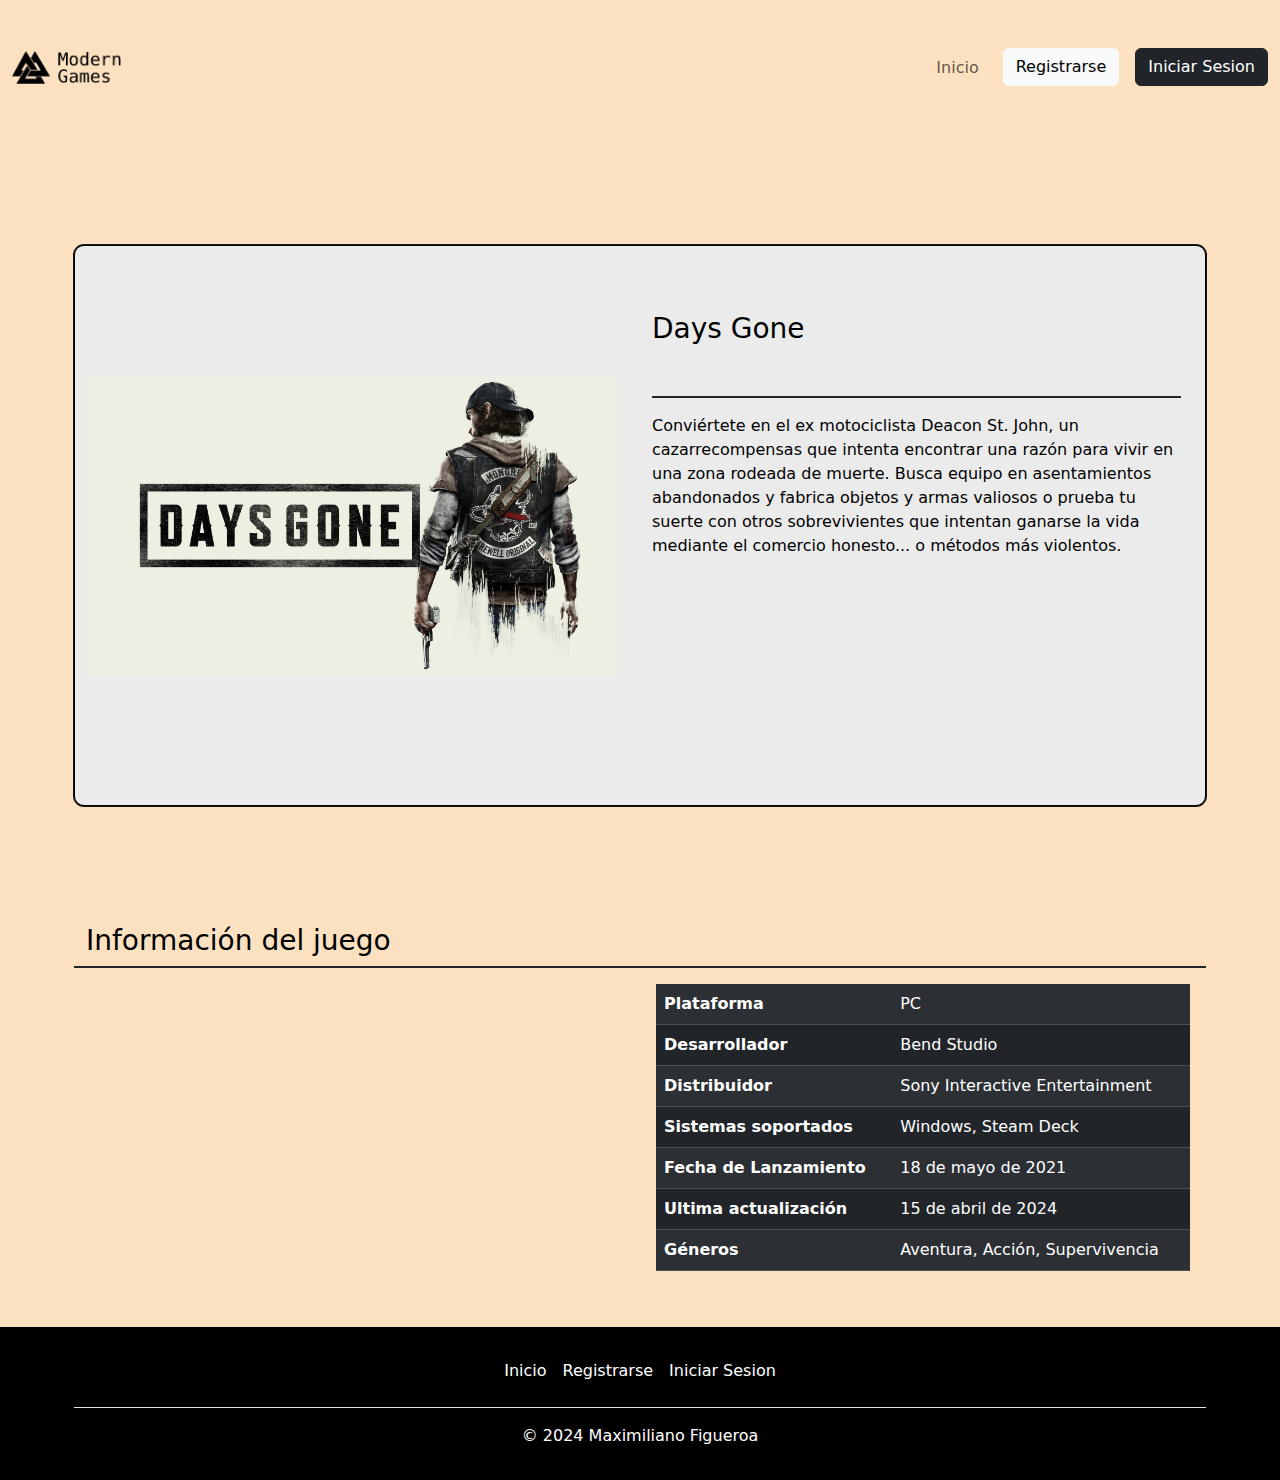
==== pages/detail.html @ 6735b516 "Initial commit" ====
<!DOCTYPE html>
<html lang="es">
    <head>
        <meta charset="UTF-8">
        <meta name="viewport" content="width=device-width, initial-scale=1.0">
        <title>Detalle</title>
        <link rel="shortcut icon" href="favicon.png" type="image/png">
        <link href="https://cdn.jsdelivr.net/npm/bootstrap@5.3.3/dist/css/bootstrap.min.css" rel="stylesheet" integrity="sha384-QWTKZyjpPEjISv5WaRU9OFeRpok6YctnYmDr5pNlyT2bRjXh0JMhjY6hW+ALEwIH" crossorigin="anonymous">
        <link rel="stylesheet" href="/css/styles.css">
    </head>
    <body>
        <header>
            <nav class="navbar navbar-expand-sm">
                <div class="container-fluid">
                    <a class="navbar-brand" href="/index.html">
                        <img src="/assets/img/logo.png" alt="logo" height="33" class="logoA">
                    </a>
                    <button class="navbar-toggler" type="button" data-bs-toggle="collapse" data-bs-target="#navbarNav"
                        aria-controls="navbarNav" aria-expanded="false" aria-label="Toggle navigation">
                        <span class="navbar-toggler-icon"></span>
                    </button>
                    <div class="collapse navbar-collapse justify-content-sm-end" id="navbarNav">
                        <ul class="navbar-nav">
                            <li class="nav-item mt-2 mt-sm-0">
                                <a class="nav-link" href="/index.html">Inicio</a>
                            </li>
                            <li class="nav-item mt-2 mb-3 my-sm-0 mx-sm-3">
                                <a class="btn btn-light" href="/pages/register.html">Registrarse</a>
                            </li>
                            <li class="nav-item">
                                <a class="btn btn-dark" href="/pages/login.html">Iniciar Sesion</a>
                            </li>
                        </ul>
                    </div>
                </div>
            </nav>
        </header>
        <main>
            <section class="container d-flex align-items-center pt-3 px-5 px-sm-3 detailSection">
                <div class="row flex-column flex-md-row detailContainer">
                    <div class="col d-flex align-items-center">
                        <img src="/assets/img/days-gone.jpg" alt="banner" class="img-fluid detailBanner">
                    </div>
                    <div class="col d-flex flex-column justify-content-center p-4">
                        <div class="h-25 d-flex align-items-center border-bottom border-dark border-2">
                            <h3>Days Gone</h3>
                        </div>
                        <div class="h-75 pt-3">
                            <p>Conviértete en el ex motociclista Deacon St. John, un cazarrecompensas que intenta encontrar una razón para vivir en una zona rodeada de muerte. Busca equipo en asentamientos abandonados y fabrica objetos y armas valiosos o prueba tu suerte con otros sobrevivientes que intentan ganarse la vida mediante el comercio honesto... o métodos más violentos.</p>
                        </div>
                    </div>
                </div>
            </section>
            <section class="container my-4 px-5 px-sm-3">
                <div class="row">
                <div class="col border-bottom border-dark border-2">
                    <h3>Información del juego</h3>
                </div>
                </div>
                <div class="row flex-column flex-md-row">
                    <div class="col p-3">
                        <div class="h-100">
                            <iframe src="https://www.youtube-nocookie.com/embed/NzamskPtd0c?si=1oqK2j-M9lKfgTPq" class="w-100 h-100" title="YouTube video player" allow="accelerometer; autoplay; clipboard-write; encrypted-media; gyroscope; picture-in-picture; web-share" referrerpolicy="strict-origin-when-cross-origin" allowfullscreen></iframe>
                        </div>
                    </div>
                    <div class="col p-3">
                        <table class="table table-dark table-striped table-hover">
                            <tbody>
                                <tr>
                                    <th>Plataforma</th>
                                    <td>PC</td>
                                </tr>
                                <tr>
                                    <th>Desarrollador</th>
                                    <td>Bend Studio</td>
                                </tr>
                                <tr>
                                    <th>Distribuidor</th>
                                    <td>Sony Interactive Entertainment</td>
                                </tr>
                                <tr>
                                    <th>Sistemas soportados</th>
                                    <td>Windows, Steam Deck</td>
                                </tr>
                                <tr>
                                    <th>Fecha de Lanzamiento</th>
                                    <td>18 de mayo de 2021</td>
                                </tr>
                                <tr>
                                    <th>Ultima actualización</th>
                                    <td>15 de abril de 2024</td>
                                </tr>
                                <tr>
                                    <th>Géneros</th>
                                    <td>Aventura, Acción, Supervivencia</td>
                                </tr>
                            </tbody>
                        </table>
                    </div>
                </div>
            </section>
        </main>
        <footer>
            <div class="container px-5 px-sm-3">
            <div class="row flex-column py-3">
                <div class="col d-flex justify-content-center border-bottom gap-3 pt-3 pb-4">
                <a href="#">Inicio</a>
                <a href="#">Registrarse</a>
                <a href="#">Iniciar Sesion</a>
                </div>
                <div class="col text-center pt-3">
                <p>© 2024 Maximiliano Figueroa</p>
                </div>
            </div>
            </div>
        </footer>
        <script src="https://cdn.jsdelivr.net/npm/bootstrap@5.3.3/dist/js/bootstrap.bundle.min.js" integrity="sha384-YvpcrYf0tY3lHB60NNkmXc5s9fDVZLESaAA55NDzOxhy9GkcIdslK1eN7N6jIeHz" crossorigin="anonymous"></script>
    </body>
</html>
---- css/styles.css ----
:root {
    --primary-color: #FCE1C1;
    --secondary-color: #FEDCD1;
    --tertiary-color: #EBEBEB;
}

body {
    background-color: var(--primary-color);
    color: black;
}

nav {
    min-height: 15vh;
}

footer {
    background-color: black;
    color: white;
}

footer a {
    color: white;
    text-decoration: none;
}

.bannerSection, .registerSection, .loginSection, .detailSection, .detailSectionBackground {
    height: 85vh;
}

.bannerContainer, .registerContainer, .loginContainer, .detailContainer {
    min-height: 75%;
    background-color: var(--tertiary-color);
    border: 1px solid black;
    border-radius: 10px;
    box-shadow: 15px 15px rgb(0, 0, 0, 0.7);
}

.detailContainer, .registerContainer, .loginContainer {
    box-shadow: rgba(255, 255, 255, 0.2) 0px 0px 0px 1px inset, rgba(0, 0, 0, 0.9) 0px 0px 0px 1px;
}

.banner {
    mix-blend-mode: multiply;
    object-fit: contain;
}

.catalogoImg, .destacadosImg {
    transition: all 0.5s ease-out;
}

.catalogoImg:hover, .destacadosImg:hover {
    transform: scale(1.1);
    box-shadow: rgba(0, 0, 0, 0.35) 0px 5px 15px;
}

.pagination a {
    color: black;
}

::-webkit-scrollbar {
    background-color: transparent;
}

::-webkit-scrollbar-thumb {
    background-color: black;
}
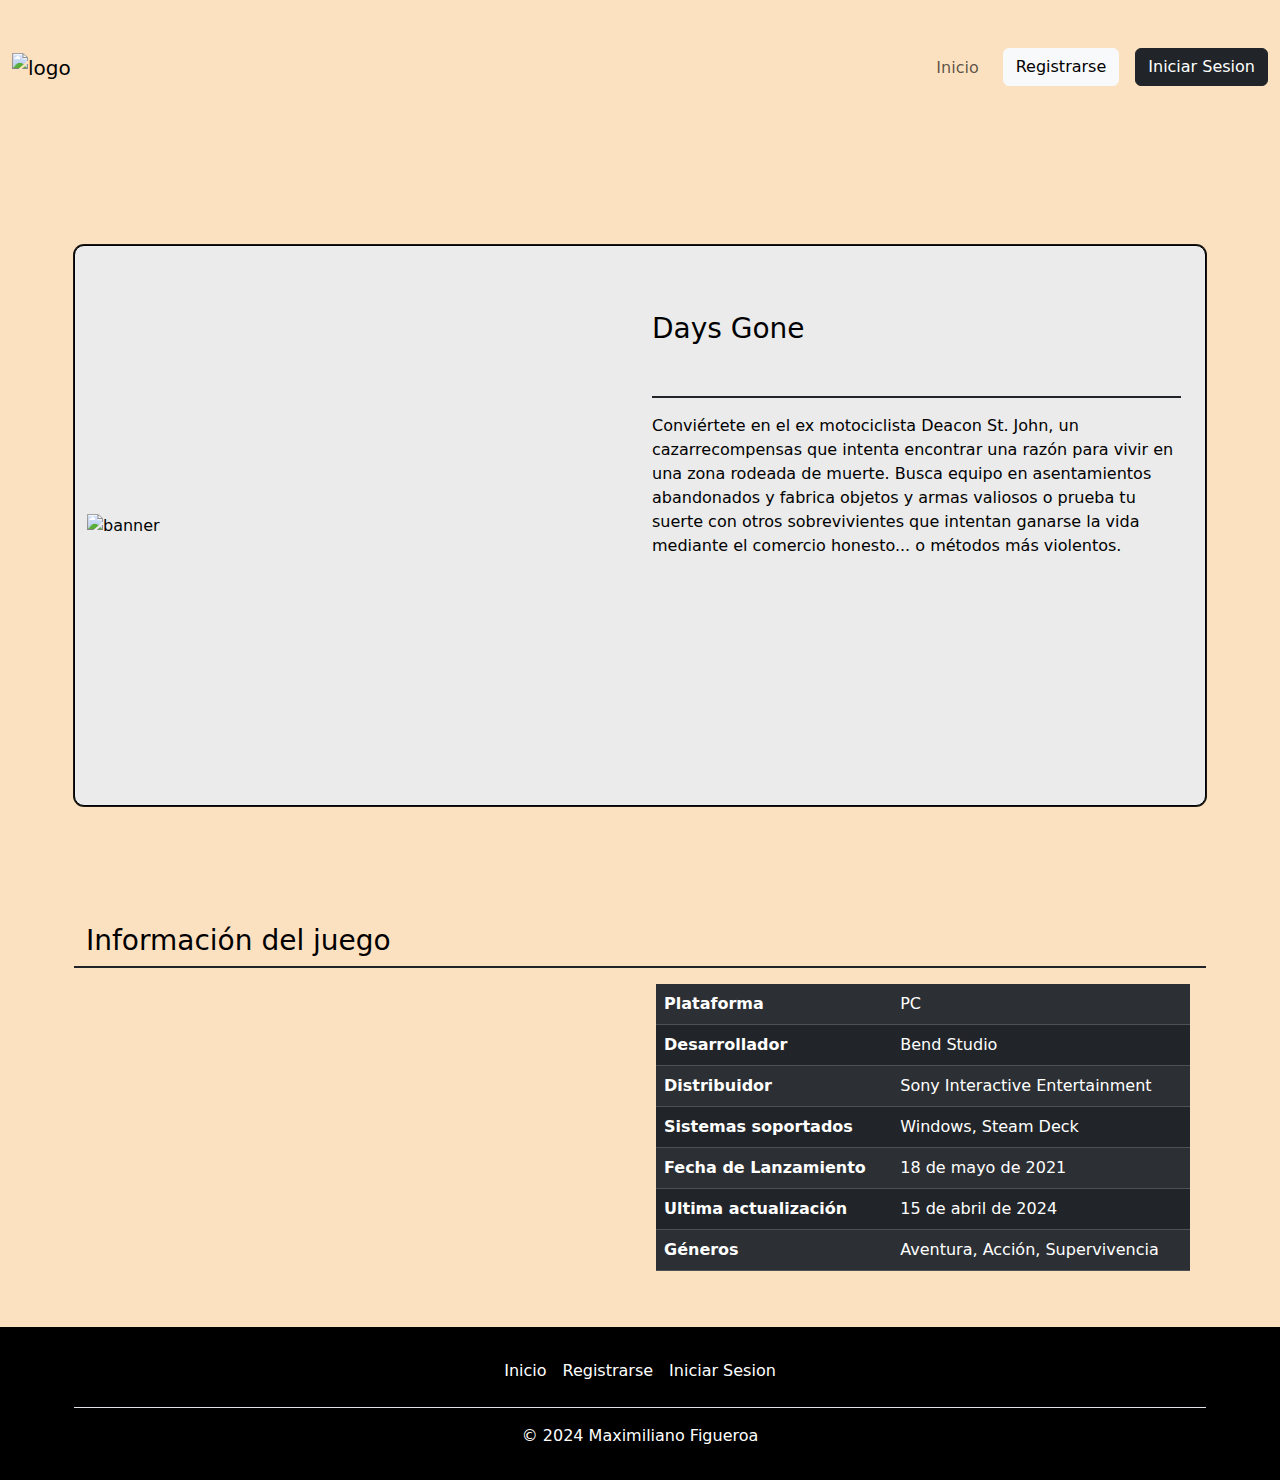
==== commit 51a65e0e: "Corrección de las direcciones de imágenes" ====
--- a/pages/detail.html
+++ b/pages/detail.html
@@ -12,8 +12,8 @@
         <header>
             <nav class="navbar navbar-expand-sm">
                 <div class="container-fluid">
-                    <a class="navbar-brand" href="/index.html">
-                        <img src="/assets/img/logo.png" alt="logo" height="33" class="logoA">
+                    <a class="navbar-brand" href="./index.html">
+                        <img src="./assets/img/logo.png" alt="logo" height="33" class="logoA">
                     </a>
                     <button class="navbar-toggler" type="button" data-bs-toggle="collapse" data-bs-target="#navbarNav"
                         aria-controls="navbarNav" aria-expanded="false" aria-label="Toggle navigation">
@@ -22,13 +22,13 @@
                     <div class="collapse navbar-collapse justify-content-sm-end" id="navbarNav">
                         <ul class="navbar-nav">
                             <li class="nav-item mt-2 mt-sm-0">
-                                <a class="nav-link" href="/index.html">Inicio</a>
+                                <a class="nav-link" href="./index.html">Inicio</a>
                             </li>
                             <li class="nav-item mt-2 mb-3 my-sm-0 mx-sm-3">
-                                <a class="btn btn-light" href="/pages/register.html">Registrarse</a>
+                                <a class="btn btn-light" href="./pages/register.html">Registrarse</a>
                             </li>
                             <li class="nav-item">
-                                <a class="btn btn-dark" href="/pages/login.html">Iniciar Sesion</a>
+                                <a class="btn btn-dark" href="./pages/login.html">Iniciar Sesion</a>
                             </li>
                         </ul>
                     </div>
@@ -39,7 +39,7 @@
             <section class="container d-flex align-items-center pt-3 px-5 px-sm-3 detailSection">
                 <div class="row flex-column flex-md-row detailContainer">
                     <div class="col d-flex align-items-center">
-                        <img src="/assets/img/days-gone.jpg" alt="banner" class="img-fluid detailBanner">
+                        <img src="./assets/img/days-gone.jpg" alt="banner" class="img-fluid detailBanner">
                     </div>
                     <div class="col d-flex flex-column justify-content-center p-4">
                         <div class="h-25 d-flex align-items-center border-bottom border-dark border-2">
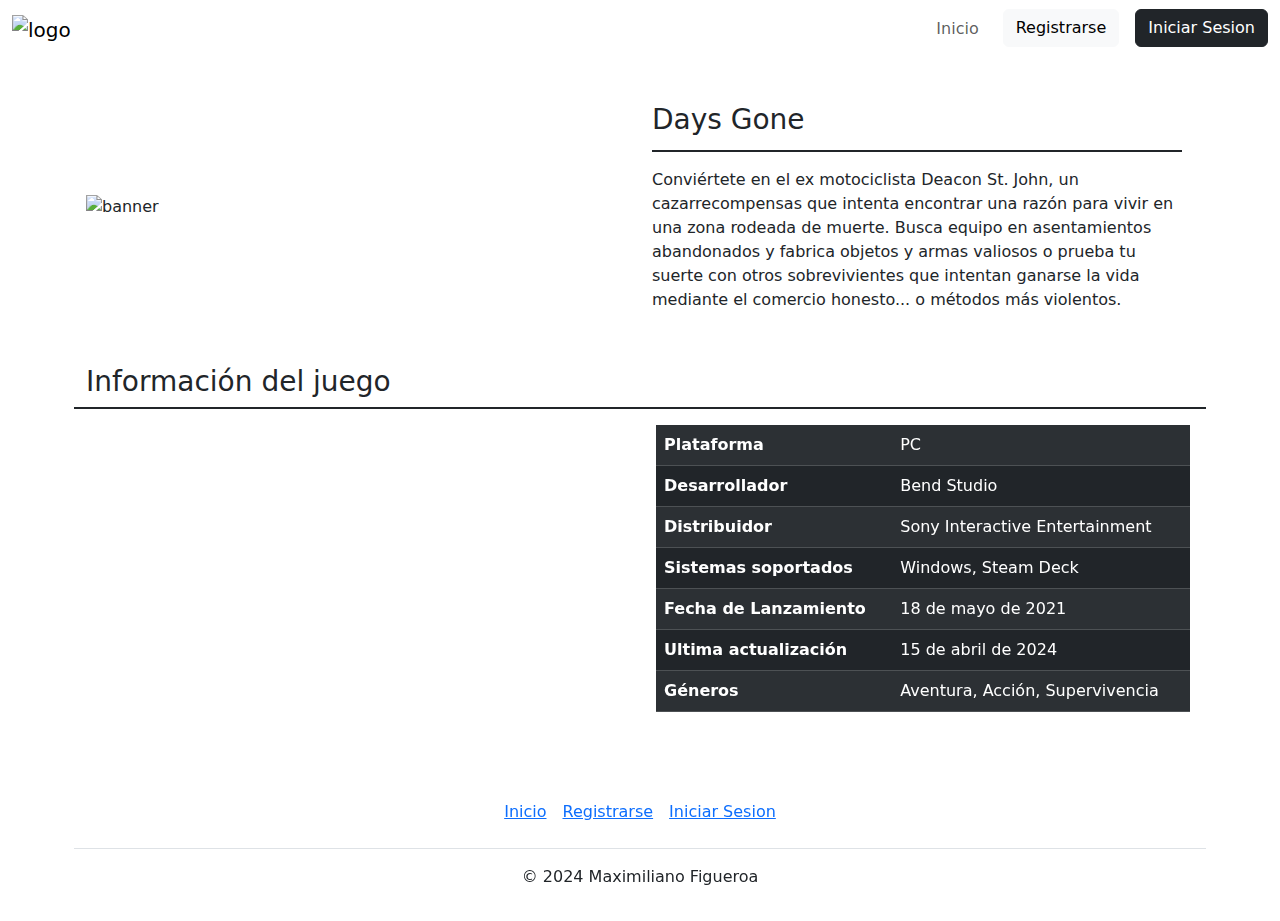
==== commit f29cffe0: "Corrección de la dirección de la hoja de estilos" ====
--- a/pages/detail.html
+++ b/pages/detail.html
@@ -6,7 +6,7 @@
         <title>Detalle</title>
         <link rel="shortcut icon" href="favicon.png" type="image/png">
         <link href="https://cdn.jsdelivr.net/npm/bootstrap@5.3.3/dist/css/bootstrap.min.css" rel="stylesheet" integrity="sha384-QWTKZyjpPEjISv5WaRU9OFeRpok6YctnYmDr5pNlyT2bRjXh0JMhjY6hW+ALEwIH" crossorigin="anonymous">
-        <link rel="stylesheet" href="/css/styles.css">
+        <link rel="stylesheet" href="./css/styles.css">
     </head>
     <body>
         <header>
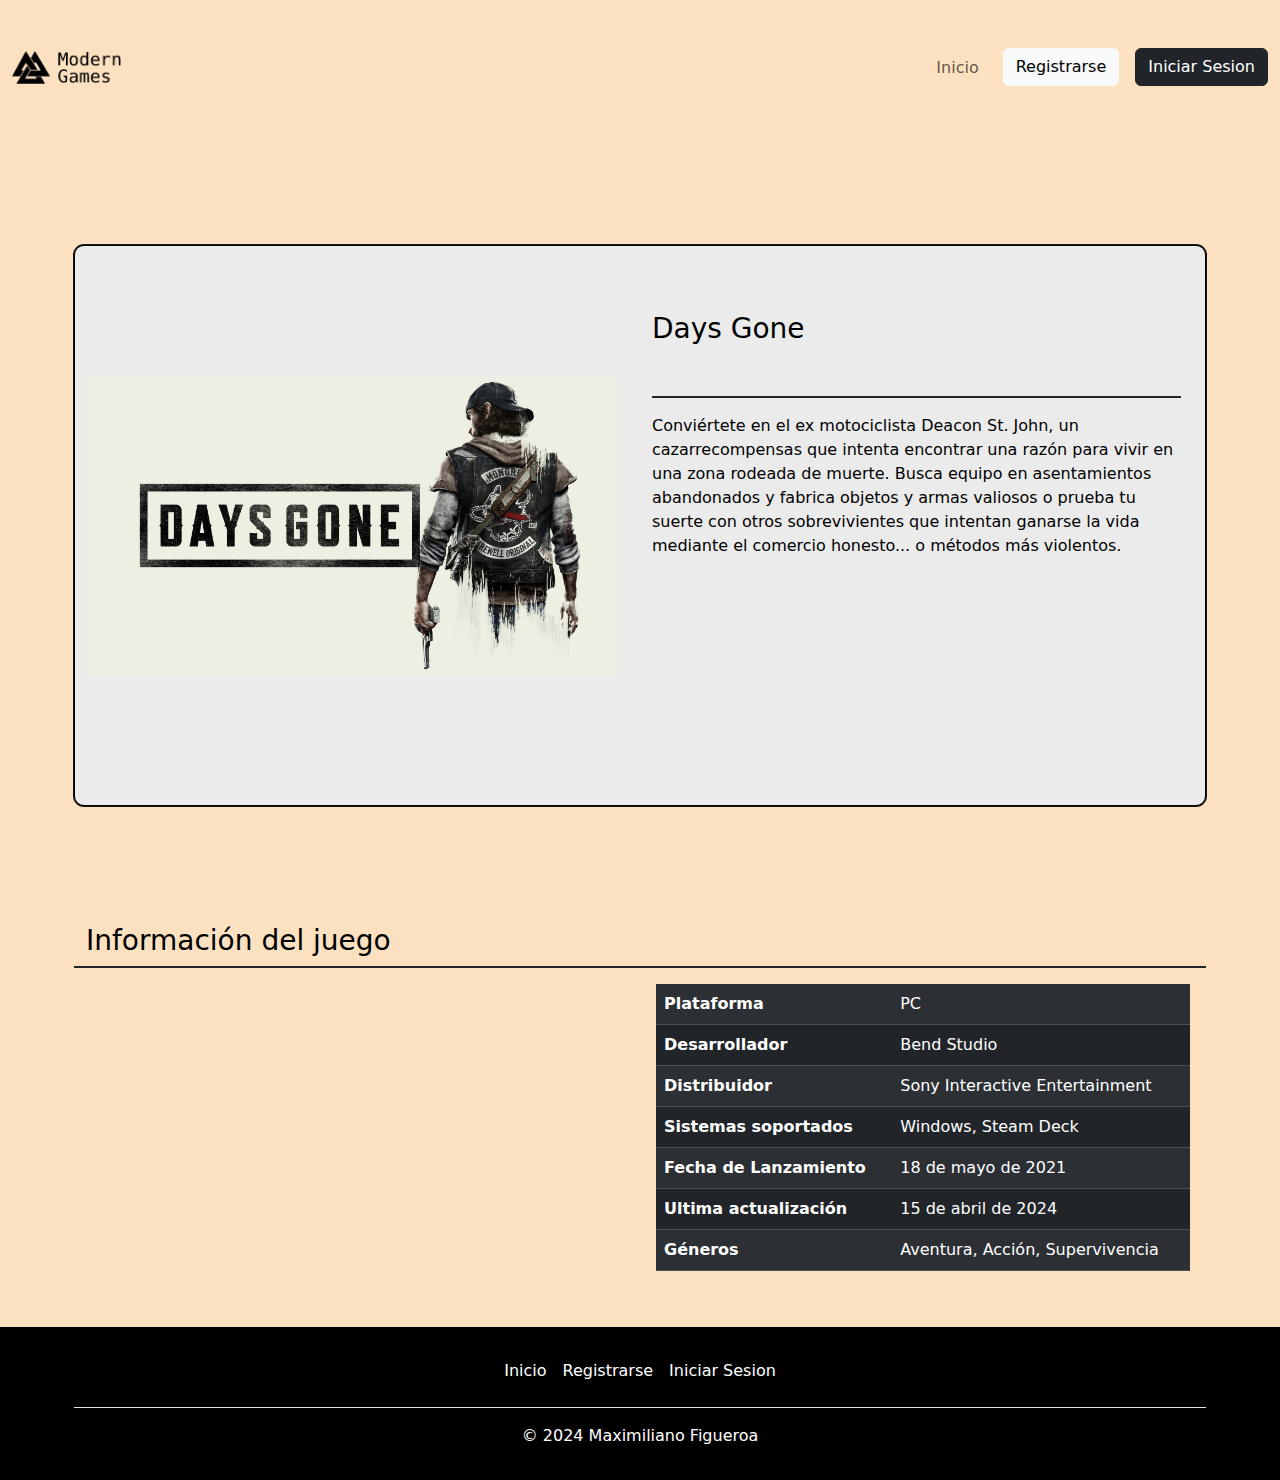
==== commit 047fafc5: "Correcciones varias" ====
--- a/pages/detail.html
+++ b/pages/detail.html
@@ -6,29 +6,28 @@
         <title>Detalle</title>
         <link rel="shortcut icon" href="favicon.png" type="image/png">
         <link href="https://cdn.jsdelivr.net/npm/bootstrap@5.3.3/dist/css/bootstrap.min.css" rel="stylesheet" integrity="sha384-QWTKZyjpPEjISv5WaRU9OFeRpok6YctnYmDr5pNlyT2bRjXh0JMhjY6hW+ALEwIH" crossorigin="anonymous">
-        <link rel="stylesheet" href="./css/styles.css">
+        <link rel="stylesheet" href="../css/styles.css">
     </head>
     <body>
         <header>
             <nav class="navbar navbar-expand-sm">
                 <div class="container-fluid">
-                    <a class="navbar-brand" href="./index.html">
-                        <img src="./assets/img/logo.png" alt="logo" height="33" class="logoA">
+                    <a class="navbar-brand" href="../index.html">
+                        <img src="../assets/img/logo.png" alt="logo" height="33" class="logoA">
                     </a>
-                    <button class="navbar-toggler" type="button" data-bs-toggle="collapse" data-bs-target="#navbarNav"
-                        aria-controls="navbarNav" aria-expanded="false" aria-label="Toggle navigation">
+                    <button class="navbar-toggler" type="button" data-bs-toggle="collapse" data-bs-target="#navbarNav" aria-controls="navbarNav" aria-expanded="false" aria-label="Toggle navigation">
                         <span class="navbar-toggler-icon"></span>
                     </button>
                     <div class="collapse navbar-collapse justify-content-sm-end" id="navbarNav">
                         <ul class="navbar-nav">
                             <li class="nav-item mt-2 mt-sm-0">
-                                <a class="nav-link" href="./index.html">Inicio</a>
+                                <a class="nav-link" href="../index.html">Inicio</a>
                             </li>
                             <li class="nav-item mt-2 mb-3 my-sm-0 mx-sm-3">
-                                <a class="btn btn-light" href="./pages/register.html">Registrarse</a>
+                                <a class="btn btn-light" href="../pages/register.html">Registrarse</a>
                             </li>
                             <li class="nav-item">
-                                <a class="btn btn-dark" href="./pages/login.html">Iniciar Sesion</a>
+                                <a class="btn btn-dark" href="../pages/login.html">Iniciar Sesion</a>
                             </li>
                         </ul>
                     </div>
@@ -39,7 +38,7 @@
             <section class="container d-flex align-items-center pt-3 px-5 px-sm-3 detailSection">
                 <div class="row flex-column flex-md-row detailContainer">
                     <div class="col d-flex align-items-center">
-                        <img src="./assets/img/days-gone.jpg" alt="banner" class="img-fluid detailBanner">
+                        <img src="../assets/img/days-gone.jpg" alt="banner" class="img-fluid detailBanner">
                     </div>
                     <div class="col d-flex flex-column justify-content-center p-4">
                         <div class="h-25 d-flex align-items-center border-bottom border-dark border-2">
--- a/css/styles.css
+++ b/css/styles.css
@@ -0,0 +1,66 @@
+:root {
+    --primary-color: #FCE1C1;
+    --secondary-color: #FEDCD1;
+    --tertiary-color: #EBEBEB;
+}
+
+body {
+    background-color: var(--primary-color);
+    color: black;
+}
+
+nav {
+    min-height: 15vh;
+}
+
+footer {
+    background-color: black;
+    color: white;
+}
+
+footer a {
+    color: white;
+    text-decoration: none;
+}
+
+.bannerSection, .registerSection, .loginSection, .detailSection, .detailSectionBackground {
+    height: 85vh;
+}
+
+.bannerContainer, .registerContainer, .loginContainer, .detailContainer {
+    min-height: 75%;
+    background-color: var(--tertiary-color);
+    border: 1px solid black;
+    border-radius: 10px;
+    box-shadow: 15px 15px rgb(0, 0, 0, 0.7);
+}
+
+.detailContainer, .registerContainer, .loginContainer {
+    box-shadow: rgba(255, 255, 255, 0.2) 0px 0px 0px 1px inset, rgba(0, 0, 0, 0.9) 0px 0px 0px 1px;
+}
+
+.banner {
+    mix-blend-mode: multiply;
+    object-fit: contain;
+}
+
+.catalogoImg, .destacadosImg {
+    transition: all 0.5s ease-out;
+}
+
+.catalogoImg:hover, .destacadosImg:hover {
+    transform: scale(1.1);
+    box-shadow: rgba(0, 0, 0, 0.35) 0px 5px 15px;
+}
+
+.pagination a {
+    color: black;
+}
+
+::-webkit-scrollbar {
+    background-color: transparent;
+}
+
+::-webkit-scrollbar-thumb {
+    background-color: black;
+}